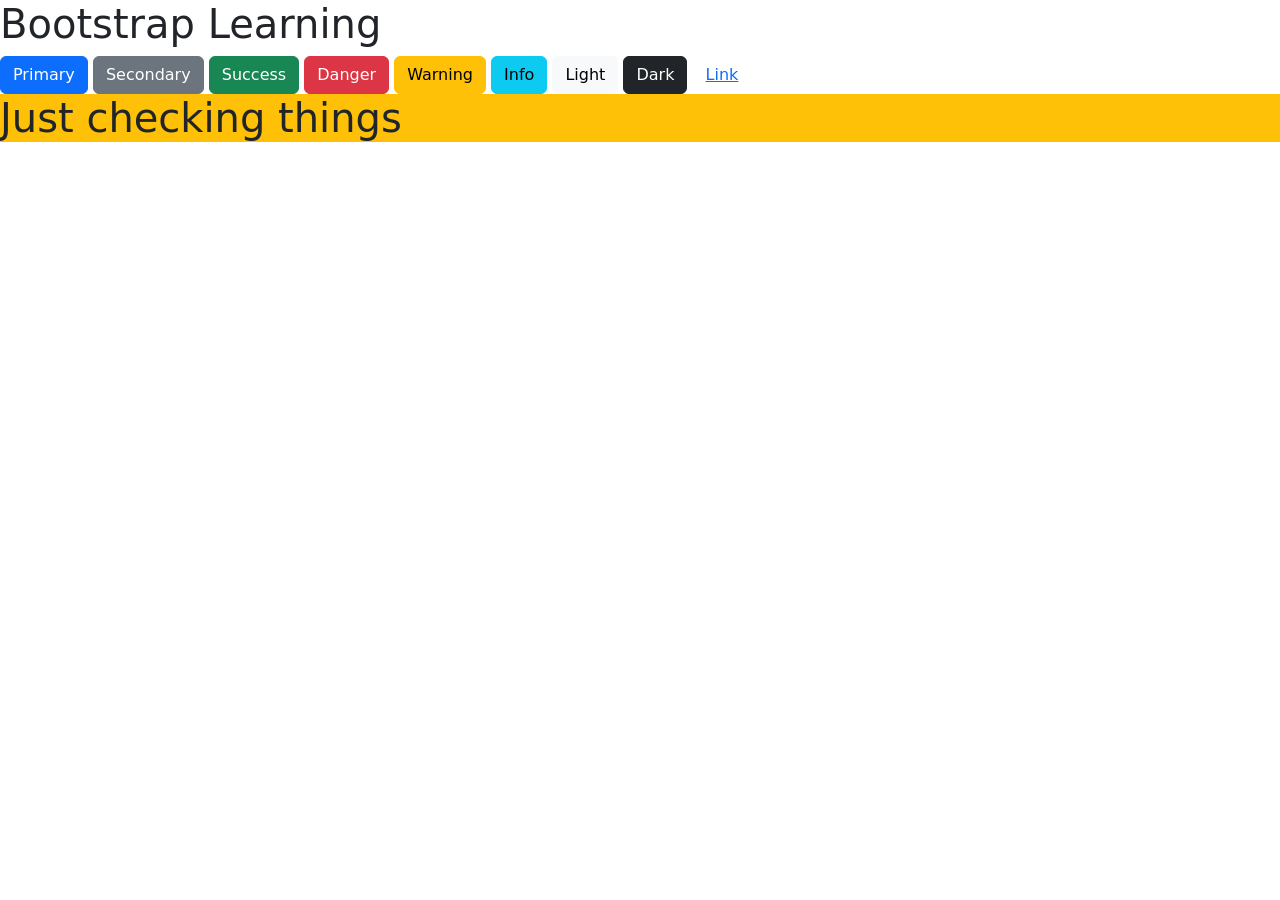
==== index.html @ d4904fa9 "20-06-2026 WORK" ====
<!doctype html>
<html lang="en">
  <head>
    <meta charset="utf-8">
    <meta name="viewport" content="width=device-width, initial-scale=1">
    <title>Bootstrap</title>
    <link href="https://cdn.jsdelivr.net/npm/bootstrap@5.3.8/dist/css/bootstrap.min.css" rel="stylesheet" integrity="sha384-sRIl4kxILFvY47J16cr9ZwB07vP4J8+LH7qKQnuqkuIAvNWLzeN8tE5YBujZqJLB" crossorigin="anonymous">
  </head>
  <body>
    <h1>Bootstrap Learning</h1>
    <button type="button" class="btn btn-primary">Primary</button>
<button type="button" class="btn btn-secondary">Secondary</button>
<button type="button" class="btn btn-success">Success</button>
<button type="button" class="btn btn-danger">Danger</button>
<button type="button" class="btn btn-warning">Warning</button>
<button type="button" class="btn btn-info">Info</button>
<button type="button" class="btn btn-light">Light</button>
<button type="button" class="btn btn-dark">Dark</button>

<button type="button" class="btn btn-link">Link</button>
<div class="bg-warning"><h1>Just checking things</h1></div>
    <script src="https://cdn.jsdelivr.net/npm/bootstrap@5.3.8/dist/js/bootstrap.bundle.min.js" integrity="sha384-FKyoEForCGlyvwx9Hj09JcYn3nv7wiPVlz7YYwJrWVcXK/BmnVDxM+D2scQbITxI" crossorigin="anonymous"></script>
  </body>
</html>
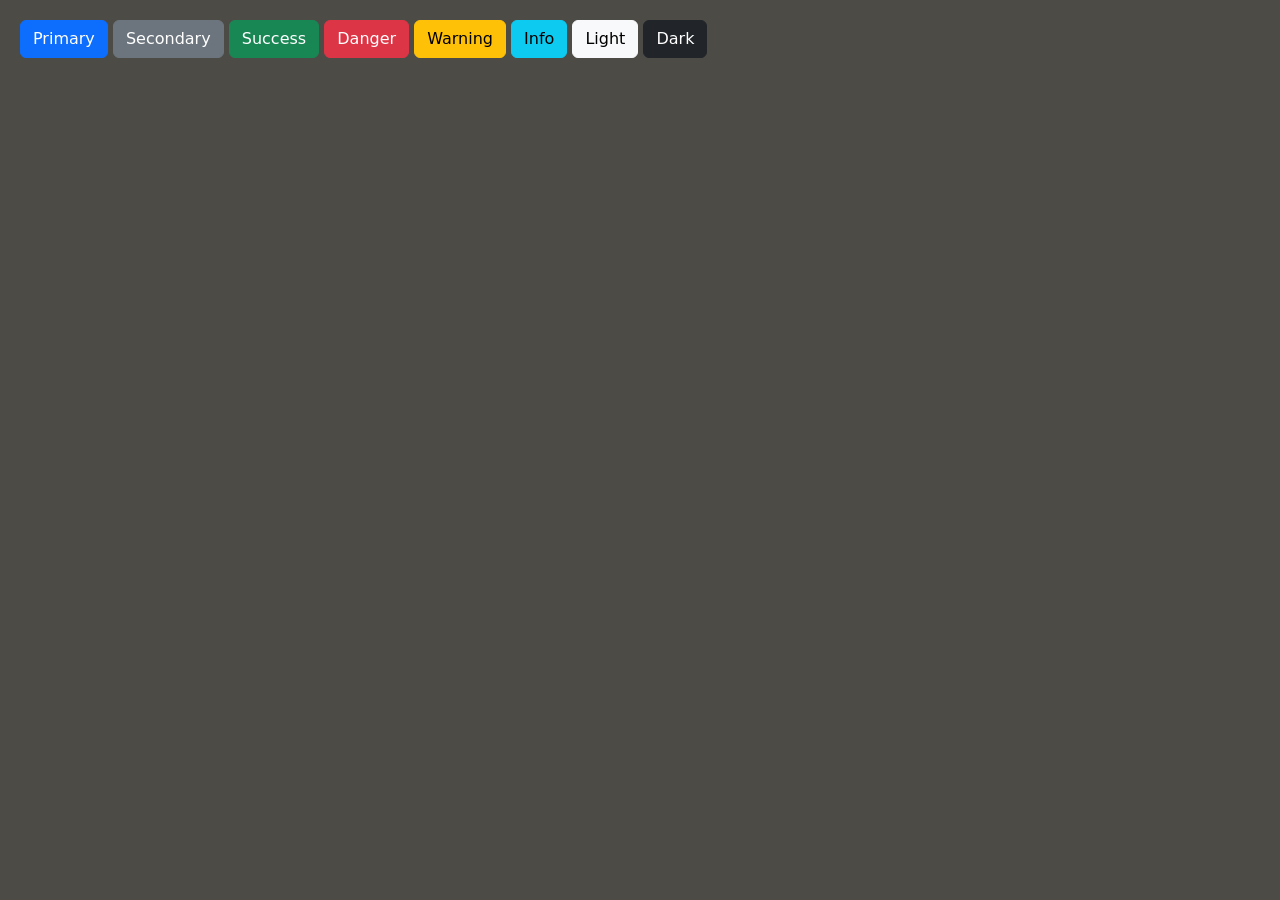
==== commit 1052ffbc: "Learning" ====
--- a/index.html
+++ b/index.html
@@ -1,13 +1,13 @@
-<!doctype html>
+<!DOCTYPE html>
 <html lang="en">
-  <head>
-    <meta charset="utf-8">
-    <meta name="viewport" content="width=device-width, initial-scale=1">
-    <title>Bootstrap</title>
-    <link href="https://cdn.jsdelivr.net/npm/bootstrap@5.3.8/dist/css/bootstrap.min.css" rel="stylesheet" integrity="sha384-sRIl4kxILFvY47J16cr9ZwB07vP4J8+LH7qKQnuqkuIAvNWLzeN8tE5YBujZqJLB" crossorigin="anonymous">
-  </head>
-  <body>
-    <h1>Bootstrap Learning</h1>
+<head>
+    <meta charset="UTF-8">
+    <meta name="viewport" content="width=device-width, initial-scale=1.0">
+    <title>Bootstrap Learning</title>
+    <link rel="icon" type="image/x-icon" href="https://getbootstrap.com/docs/4.1/assets/img/bootstrap-stack.png">
+    <link href="https://cdn.jsdelivr.net/npm/bootstrap@5.3.0/dist/css/bootstrap.min.css" rel="stylesheet">
+</head>
+<body style="padding: 20px;background-color: #4d4b46;">
     <button type="button" class="btn btn-primary">Primary</button>
 <button type="button" class="btn btn-secondary">Secondary</button>
 <button type="button" class="btn btn-success">Success</button>
@@ -16,9 +16,6 @@
 <button type="button" class="btn btn-info">Info</button>
 <button type="button" class="btn btn-light">Light</button>
 <button type="button" class="btn btn-dark">Dark</button>
-
-<button type="button" class="btn btn-link">Link</button>
-<div class="bg-warning"><h1>Just checking things</h1></div>
-    <script src="https://cdn.jsdelivr.net/npm/bootstrap@5.3.8/dist/js/bootstrap.bundle.min.js" integrity="sha384-FKyoEForCGlyvwx9Hj09JcYn3nv7wiPVlz7YYwJrWVcXK/BmnVDxM+D2scQbITxI" crossorigin="anonymous"></script>
-  </body>
+</body>
+<script src="https://cdn.jsdelivr.net/npm/bootstrap@5.3.0/dist/js/bootstrap.bundle.min.js"></script>
 </html>
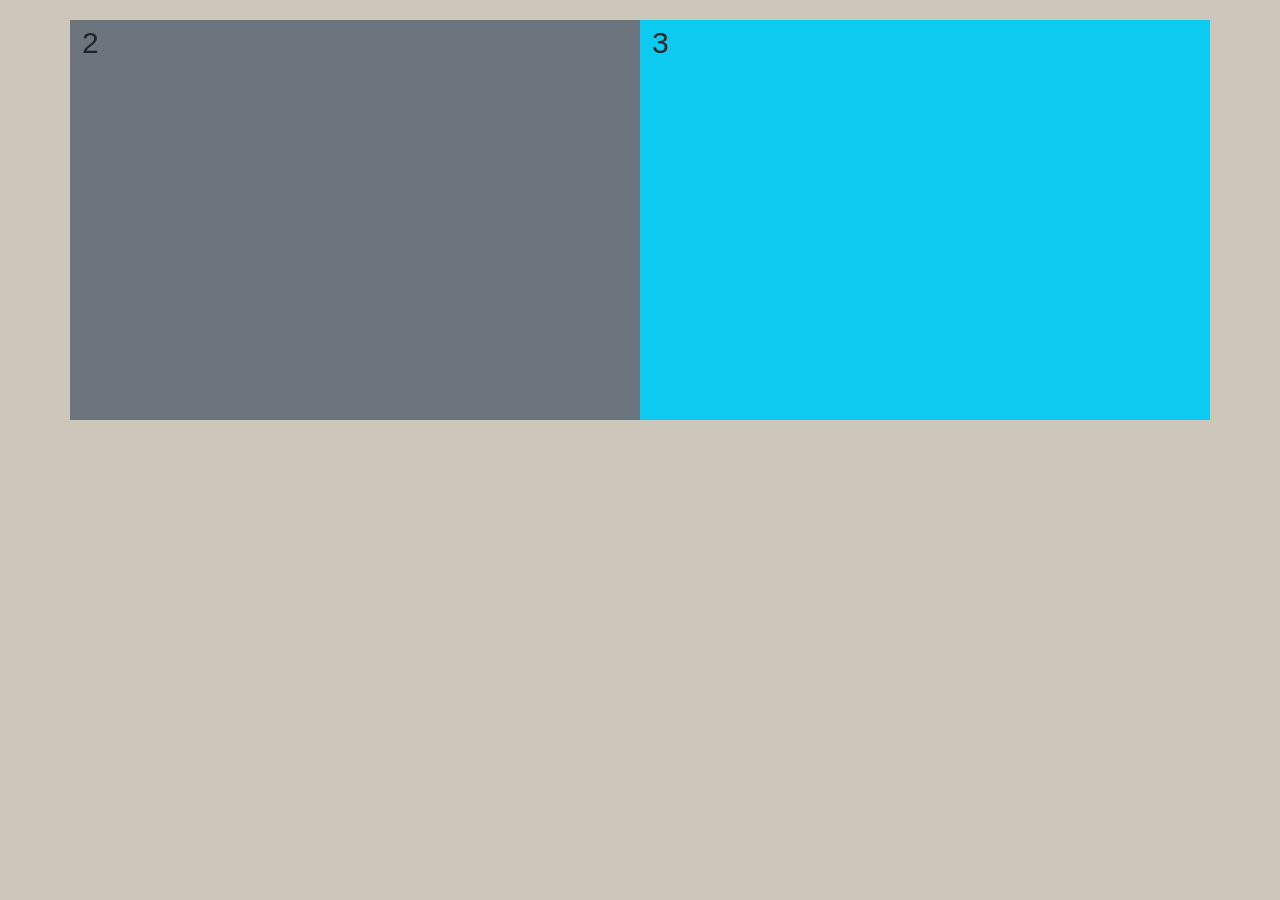
==== commit 47cbc934: "1 hour 47 minutes Done" ====
--- a/index.html
+++ b/index.html
@@ -6,16 +6,69 @@
     <title>Bootstrap Learning</title>
     <link rel="icon" type="image/x-icon" href="https://getbootstrap.com/docs/4.1/assets/img/bootstrap-stack.png">
     <link href="https://cdn.jsdelivr.net/npm/bootstrap@5.3.0/dist/css/bootstrap.min.css" rel="stylesheet">
+    <style>
+        * {
+           padding:0;
+           margin:0;
+           box-sizing: border-box;
+        }
+    </style>
 </head>
-<body style="padding: 20px;background-color: #4d4b46;">
-    <button type="button" class="btn btn-primary">Primary</button>
-<button type="button" class="btn btn-secondary">Secondary</button>
-<button type="button" class="btn btn-success">Success</button>
-<button type="button" class="btn btn-danger">Danger</button>
-<button type="button" class="btn btn-warning">Warning</button>
-<button type="button" class="btn btn-info">Info</button>
-<button type="button" class="btn btn-light">Light</button>
-<button type="button" class="btn btn-dark">Dark</button>
+<body style="font-size: 30px; font-family:sans-serif ; background-color: #ccc7ba; padding: 20px;">
+    <div class="container">
+        <div class="row bg-warning justify-content-center" style="height:400px">  <div class="col bg-secondary ">2</div>
+            <div class="col bg-info">3</div></div>
+    </div>
+
+
+            <!-- <div class="col bg-primary align-self-center">1</div>   
+              ///////// HORIZONTAL ALIGNMENT
+            <div class="col bg-secondary align-self-start">2</div>
+            <div class="col bg-info">3</div>
+            <div class="col bg-danger align-self-center">4</div>
+         -->
+
+
+
+        <!-- <div class="row">
+            <div class="col bg-primary" style="padding:30px">div1</div>
+            <div class="col-auto bg-secondary" style="padding:30px">Arfa Munam</div>
+            <div class="col bg-info" style="padding:30px">div3</div>
+        </div> -->
+
+        
+    
+    
+    
+    
+    <!-- <div class="row bg-danger" style="padding:50px">
+        <div class="col-6 bg-warning" style="padding:50px"></div>
+        <div class="col-6 bg-info" style="padding:50px"><div class="row">
+            <div class="col-4 bg-primary">1</div>
+            <div class="col-4 bg-secondary">2</div>
+            <div class="col-4 bg-light">3</div>
+        </div></div>
+    </div> -->
+
+
+
+
+
+
+
+
+        <!-- <div class="row bg-danger" style="padding:50px">
+            <div class="col-xl-4 col-lg-5 col-md-4 col-sm-6 col-12 bg-warning" style="padding: 40px;">1</div>
+            <div class="col-xl-4 col-lg-5 col-md-2 col-sm-6 col-12 bg-info" style="padding: 40px;">2</div>
+            <div class="col-xl-4 col-lg-2 col-md-6 col-sm-12 col-12 bg-secondary" style="padding: 40px;">3</div>
+        </div> -->
+
+    <!-- BREAKPOINTS
+    - sm md lg xl xxl 
+    col-md-12
+    col-sm-3
+    -->
+    
 </body>
 <script src="https://cdn.jsdelivr.net/npm/bootstrap@5.3.0/dist/js/bootstrap.bundle.min.js"></script>
 </html>
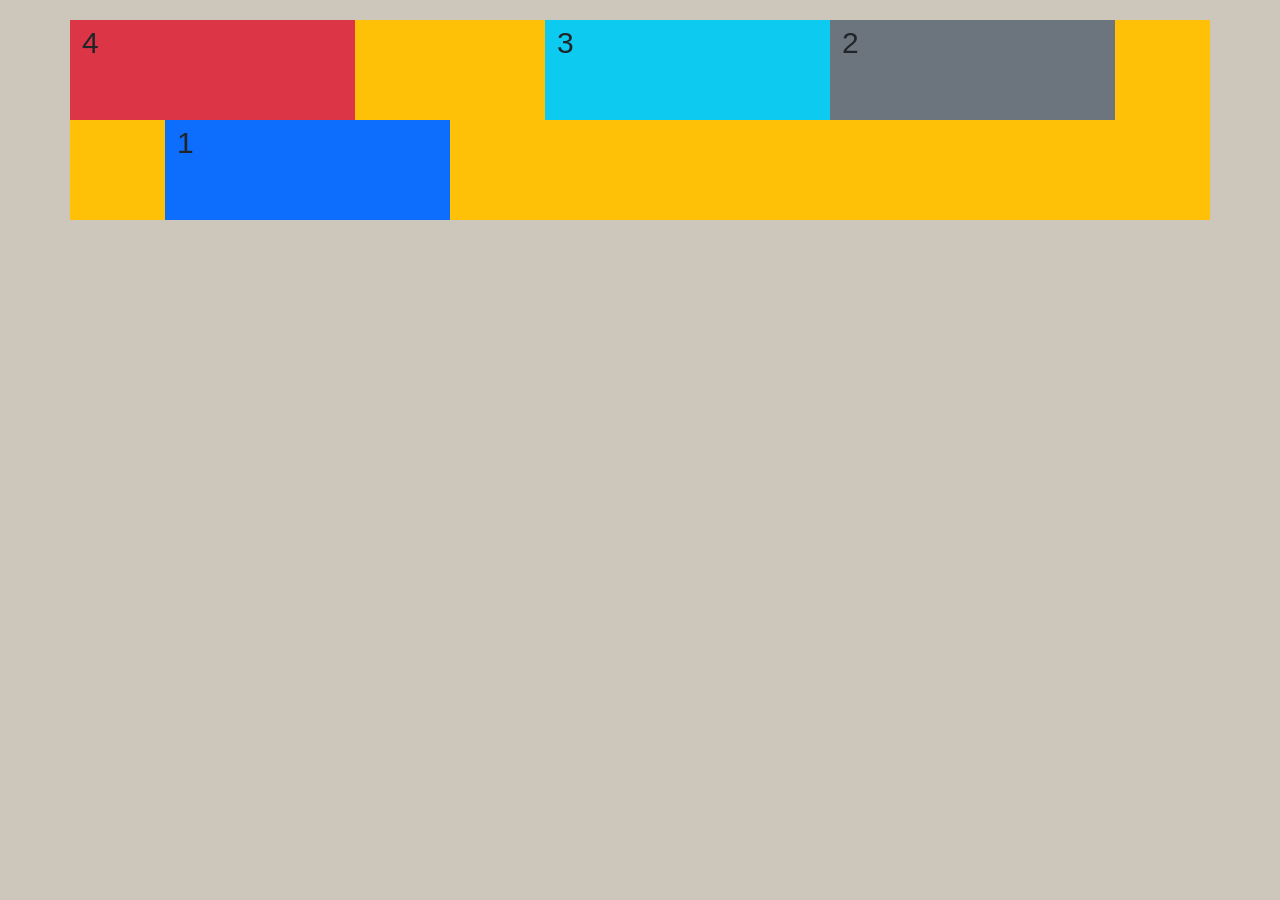
==== commit c52a5069: "2 hour complete" ====
--- a/index.html
+++ b/index.html
@@ -15,18 +15,34 @@
     </style>
 </head>
 <body style="font-size: 30px; font-family:sans-serif ; background-color: #ccc7ba; padding: 20px;">
-    <div class="container">
-        <div class="row bg-warning justify-content-center" style="height:400px">  <div class="col bg-secondary ">2</div>
-            <div class="col bg-info">3</div></div>
-    </div>
+   <div class="container bg-success" style="height:200px">
+   <div class="row bg-warning" style="height:200px;">
+    <!-- REORDERING -->
+     <!-- COLUMN OFFSET -->
+        <div class="col-3 offset-lg-1 bg-primary order-lg-4">1</div>
+        <div class="col-3 bg-secondary order-lg-3">2</div>
+        <div class="col-3 offset-md-2 bg-info order-lg-2">3</div>
+        <div class="col-3 bg-danger order-lg-1">4</div>
 
+   </div>
+   </div>
+    <!-- VERTICAL ALLIGNMENT -->
+     <!-- <div class="container bg-success" style="height:400px"><div class="row bg-danger" style="height:400px;">
+        <div class="col-3 bg-primary" style="align-self:start;">1</div>
+        <div class="col-3 bg-secondary" style="align-self:center;">2</div>
+        <div class="col-3 bg-info" style="align-self:end;">3</div>
+        <div class="col-3 bg-warning">4</div>
+     </div></div> -->
 
-            <!-- <div class="col bg-primary align-self-center">1</div>   
-              ///////// HORIZONTAL ALIGNMENT
-            <div class="col bg-secondary align-self-start">2</div>
-            <div class="col bg-info">3</div>
-            <div class="col bg-danger align-self-center">4</div>
-         -->
+    <!-- HORIZONTAL ALLIGNMENT
+<!-- <div class="container bg-success">
+       <!--  start end center space around between and evenly -->
+    <!-- <div class="row bg-danger" style="height:400px;justify-content:space-evenly;">
+        <div class="col-3 bg-primary">1</div>
+        <div class="col-3 bg-secondary">2</div>
+     </div></div> -->
+
+        
 
 
 
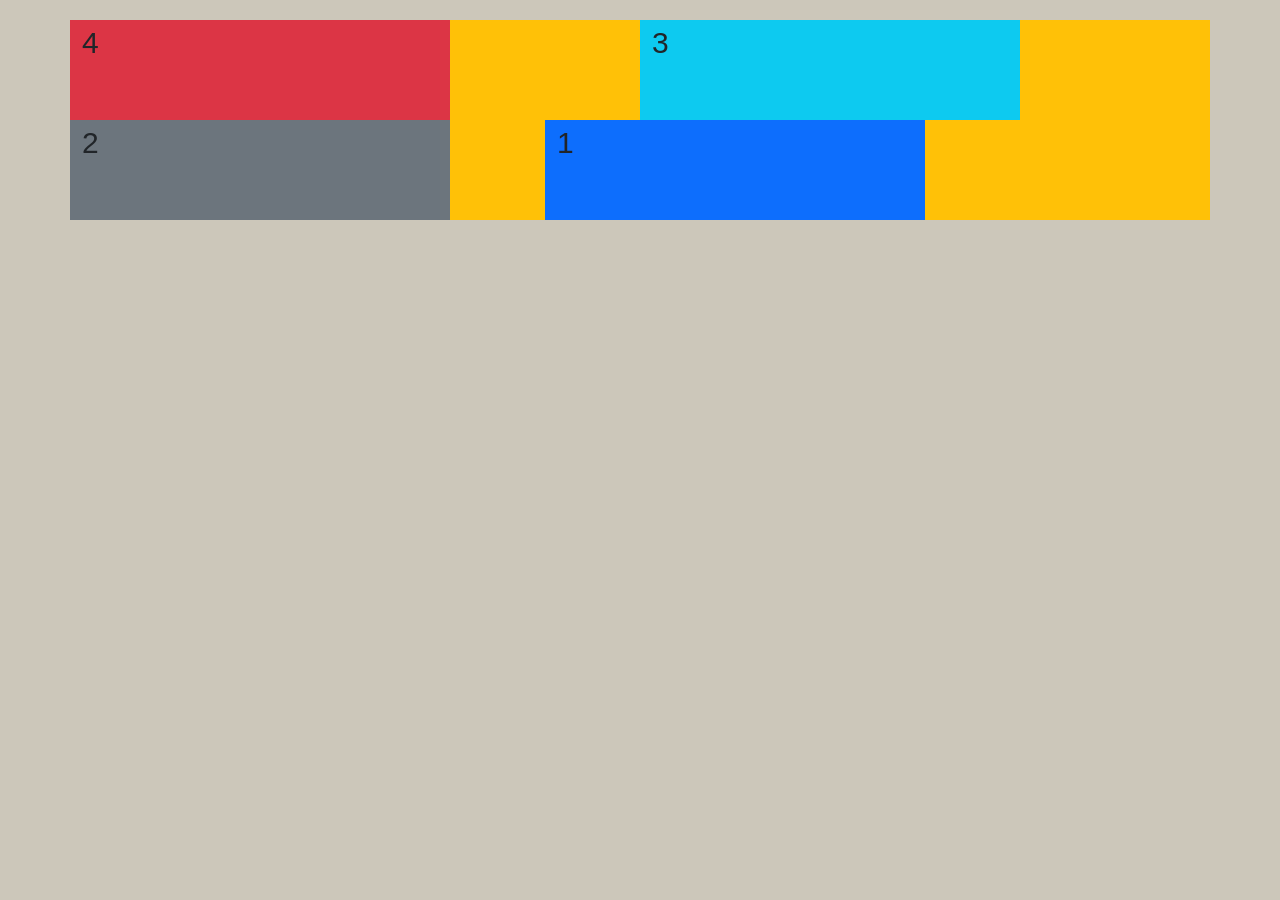
==== commit 3b421e45: "Table Complete" ====
--- a/index.html
+++ b/index.html
@@ -16,13 +16,13 @@
 </head>
 <body style="font-size: 30px; font-family:sans-serif ; background-color: #ccc7ba; padding: 20px;">
    <div class="container bg-success" style="height:200px">
-   <div class="row bg-warning" style="height:200px;">
+   <div class="row bg-warning row-cols-3" style="height:200px;">
     <!-- REORDERING -->
      <!-- COLUMN OFFSET -->
-        <div class="col-3 offset-lg-1 bg-primary order-lg-4">1</div>
-        <div class="col-3 bg-secondary order-lg-3">2</div>
-        <div class="col-3 offset-md-2 bg-info order-lg-2">3</div>
-        <div class="col-3 bg-danger order-lg-1">4</div>
+        <div class="col offset-lg-1 bg-primary order-lg-4">1</div>
+        <div class="col bg-secondary order-lg-3">2</div>
+        <div class="col offset-md-2 bg-info order-lg-2">3</div>
+        <div class="col bg-danger order-lg-1">4</div>
 
    </div>
    </div>
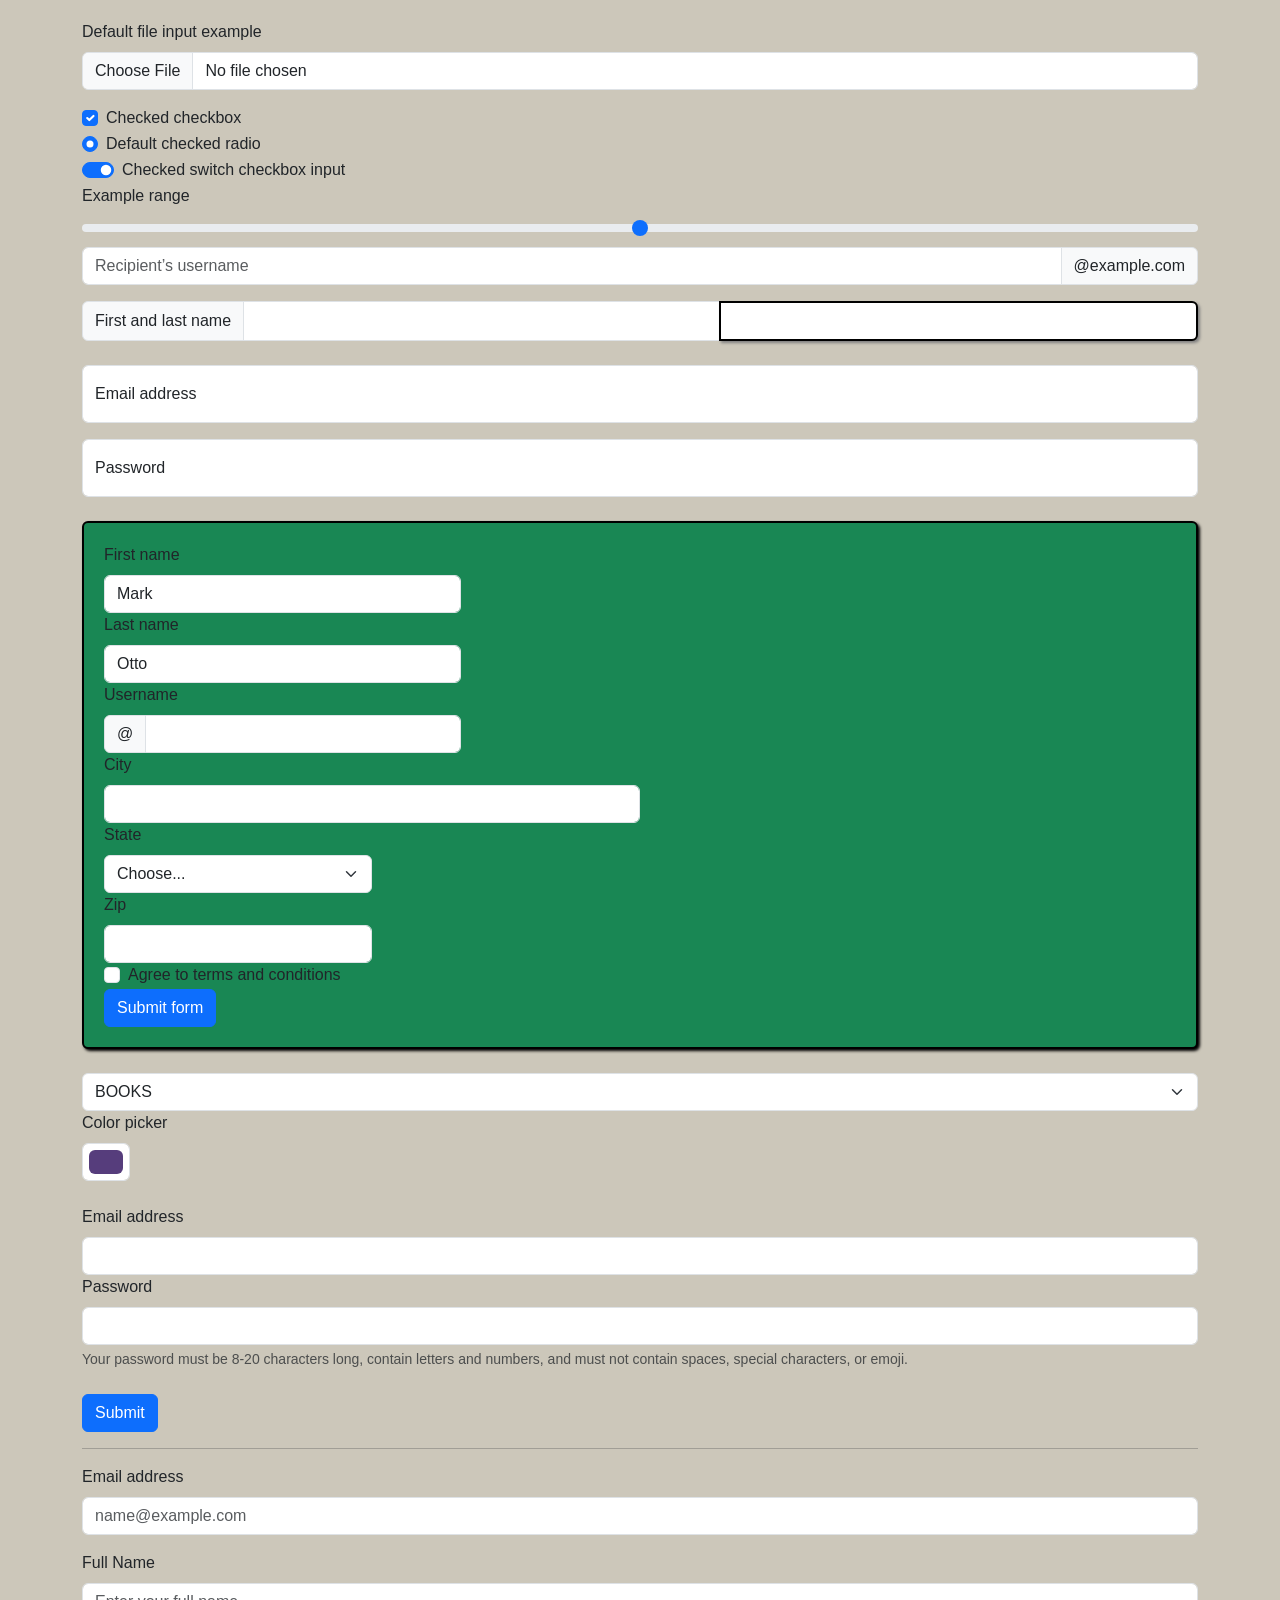
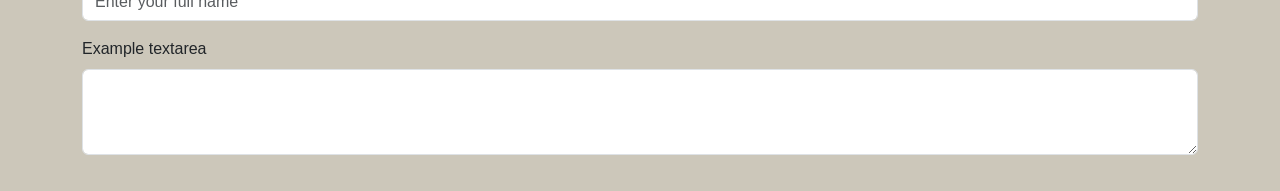
==== commit 803b245a: "2 hour 56 mint complete" ====
--- a/index.html
+++ b/index.html
@@ -14,18 +14,179 @@
         }
     </style>
 </head>
-<body style="font-size: 30px; font-family:sans-serif ; background-color: #ccc7ba; padding: 20px;">
-   <div class="container bg-success" style="height:200px">
+<body style="font-family:sans-serif ; background-color: #ccc7ba; padding: 20px;">
+
+    <div class="container"><div class="row"><div class="col-12">
+        <form action="">
+<!-- FILE SELECTION -->
+            <div class="mb-3">
+  <label for="formFile" class="form-label">Default file input example</label>
+  <input class="form-control" type="file" id="formFile">
+</div>
+
+<!-- CHECKBOX -->
+<div class="form-check">
+  <input class="form-check-input" type="checkbox" value="" id="checkChecked" checked>
+  <label class="form-check-label" for="checkChecked">
+    Checked checkbox
+  </label>
+</div>
+<!-- RADIO -->
+<div class="form-check">
+  <input class="form-check-input" type="radio" name="radioDefault" id="radioDefault2" checked>
+  <label class="form-check-label" for="radioDefault2">
+    Default checked radio
+  </label>
+</div>
+<!-- SWITCH -->
+  <div class="form-check form-switch">
+  <input class="form-check-input" type="checkbox" role="switch" id="switchCheckChecked" checked>
+  <label class="form-check-label" for="switchCheckChecked">Checked switch checkbox input</label>
+</div> 
+  <!-- RANGE -->
+
+<label for="range1" class="form-label">Example range</label>
+<input type="range" class="form-range" id="range1">
+<!-- INPUT GROUP -->
+ <div class="input-group mb-3">
+  <input type="text" class="form-control" placeholder="Recipient’s username" aria-label="Recipient’s username" aria-describedby="basic-addon2">
+  <span class="input-group-text" id="basic-addon2">@example.com</span>
+</div>
+<!-- COMBINE FIRST AND LAST NAME -->
+ <div class="input-group">
+  <span class="input-group-text">First and last name</span>
+  <input type="text" aria-label="First name" class="form-control">
+  <input type="text" aria-label="Last name" class="form-control" style="border:2px solid black;box-shadow:2px 2px 3px grey">
+</div>
+<br>
+<!-- FLOATING LABELS // PLACEHOLDER -->
+ <div class="form-floating mb-3">
+  <input type="email" class="form-control" id="floatingInput" placeholder="name@example.com">
+  <label for="floatingInput">Email address</label>
+</div>
+<div class="form-floating">
+  <input type="password" class="form-control" id="floatingPassword" placeholder="Password">
+  <label for="floatingPassword">Password</label>
+</div>
+<br>
+<!-- VALIDATION -->
+ <div class="container">
+    <div class="row"><div class="col-12 bg-success rounded" style="padding:20px;border:2px solid black;box-shadow:2px 2px 3px black;">
+      
+  <form class="row g-3 needs-validation" novalidate>
+  <div class="col-md-4">
+    <label for="validationCustom01" class="form-label">First name</label>
+    <input type="text" class="form-control" id="validationCustom01" value="Mark" required>
+    <div class="valid-feedback">
+      Looks good!
+    </div>
+  </div>
+  <div class="col-md-4">
+    <label for="validationCustom02" class="form-label">Last name</label>
+    <input type="text" class="form-control" id="validationCustom02" value="Otto" required>
+    <div class="valid-feedback">
+      Looks good!
+    </div>
+  </div>
+  <div class="col-md-4">
+    <label for="validationCustomUsername" class="form-label">Username</label>
+    <div class="input-group has-validation">
+      <span class="input-group-text" id="inputGroupPrepend">@</span>
+      <input type="text" class="form-control" id="validationCustomUsername" aria-describedby="inputGroupPrepend" required>
+      <div class="invalid-feedback">
+        Please choose a username.
+      </div>
+    </div>
+  </div>
+  <div class="col-md-6">
+    <label for="validationCustom03" class="form-label">City</label>
+    <input type="text" class="form-control" id="validationCustom03" required>
+    <div class="invalid-feedback">
+      Please provide a valid city.
+    </div>
+  </div>
+  <div class="col-md-3">
+    <label for="validationCustom04" class="form-label">State</label>
+    <select class="form-select" id="validationCustom04" required>
+      <option selected disabled value="">Choose...</option>
+      <option>...</option>
+    </select>
+    <div class="invalid-feedback">
+      Please select a valid state.
+    </div>
+  </div>
+  <div class="col-md-3">
+    <label for="validationCustom05" class="form-label">Zip</label>
+    <input type="text" class="form-control" id="validationCustom05" required>
+    <div class="invalid-feedback">
+      Please provide a valid zip.
+    </div>
+  </div>
+  <div class="col-12">
+    <div class="form-check">
+      <input class="form-check-input" type="checkbox" value="" id="invalidCheck" required>
+      <label class="form-check-label" for="invalidCheck">
+        Agree to terms and conditions
+      </label>
+      <div class="invalid-feedback">
+        You must agree before submitting.
+      </div>
+    </div>
+  </div>
+  <div class="col-12">
+    <button class="btn btn-primary" type="submit">Submit form</button>
+  </div>
+</form>
+    </div></div>
+ </div>
+<br>
+<!-- SELECT -->
+<select class="form-select" aria-label="Default select example">
+  <option selected>BOOKS</option>
+  <option value="1">Rich Dada Vs Poor Dad</option>
+  <option value="2">The Hard Thing about Hard thing</option>
+  <option value="3">Two Hundred secrets of Success</option>
+</select>
+<!-- COLOR PICKET -->
+            <label for="exampleColorInput" class="form-label">Color picker</label>
+      <input type="color" class="form-control form-control-color" id="exampleColorInput" value="#563d7c" title="Choose your color">
+        <br>
+            <label for="exampleInputEmail1" class="form-label">Email address</label>
+            <input type="email" class="form-control" id="exampleInputEmail1" aria-describedby="emailHelp">
+ <label for="inputPassword5" class="form-label">Password</label>
+<input type="password" id="inputPassword5" class="form-control" aria-describedby="passwordHelpBlock">
+<div id="passwordHelpBlock" class="form-text">
+  Your password must be 8-20 characters long, contain letters and numbers, and must not contain spaces, special characters, or emoji.
+</div> <br>
+     <button type="submit" class="btn btn-primary">Submit</button>
+
+     <hr>
+        </form>
+
+        <div class="mb-3">  <!----//margin bottom 3 -->
+  <label for="exampleFormControlInput1" class="form-label">Email address</label>
+  <input type="email" class="form-control" id="exampleFormControlInput1" placeholder="name@example.com">
+</div>
+        <div class="mb-3">  <!----//margin bottom 3 -->
+  <label for="exampleFormControlInput1" class="form-label">Full Name</label>
+  <input type="text" class="form-control" id="exampleFormControlInput1" placeholder="Enter your full name">
+</div>
+<div class="mb-3">
+  <label for="exampleFormControlTextarea1" class="form-label">Example textarea</label>
+  <textarea class="form-control" id="exampleFormControlTextarea1" rows="3"></textarea>
+</div>
+    </div></div></div>
+   <!-- <div class="container bg-success" style="height:200px">
    <div class="row bg-warning row-cols-3" style="height:200px;">
-    <!-- REORDERING -->
+    REORDERING -->
      <!-- COLUMN OFFSET -->
-        <div class="col offset-lg-1 bg-primary order-lg-4">1</div>
+        <!-- <div class="col offset-lg-1 bg-primary order-lg-4">1</div>
         <div class="col bg-secondary order-lg-3">2</div>
         <div class="col offset-md-2 bg-info order-lg-2">3</div>
         <div class="col bg-danger order-lg-1">4</div>
 
    </div>
-   </div>
+   </div> -->
     <!-- VERTICAL ALLIGNMENT -->
      <!-- <div class="container bg-success" style="height:400px"><div class="row bg-danger" style="height:400px;">
         <div class="col-3 bg-primary" style="align-self:start;">1</div>
@@ -86,5 +247,26 @@
     -->
     
 </body>
+<script>
+    // Example starter JavaScript for disabling form submissions if there are invalid fields
+(() => {
+  'use strict'
+
+  // Fetch all the forms we want to apply custom Bootstrap validation styles to
+  const forms = document.querySelectorAll('.needs-validation')
+
+  // Loop over them and prevent submission
+  Array.from(forms).forEach(form => {
+    form.addEventListener('submit', event => {
+      if (!form.checkValidity()) {
+        event.preventDefault()
+        event.stopPropagation()
+      }
+
+      form.classList.add('was-validated')
+    }, false)
+  })
+})()
+</script>
 <script src="https://cdn.jsdelivr.net/npm/bootstrap@5.3.0/dist/js/bootstrap.bundle.min.js"></script>
 </html>
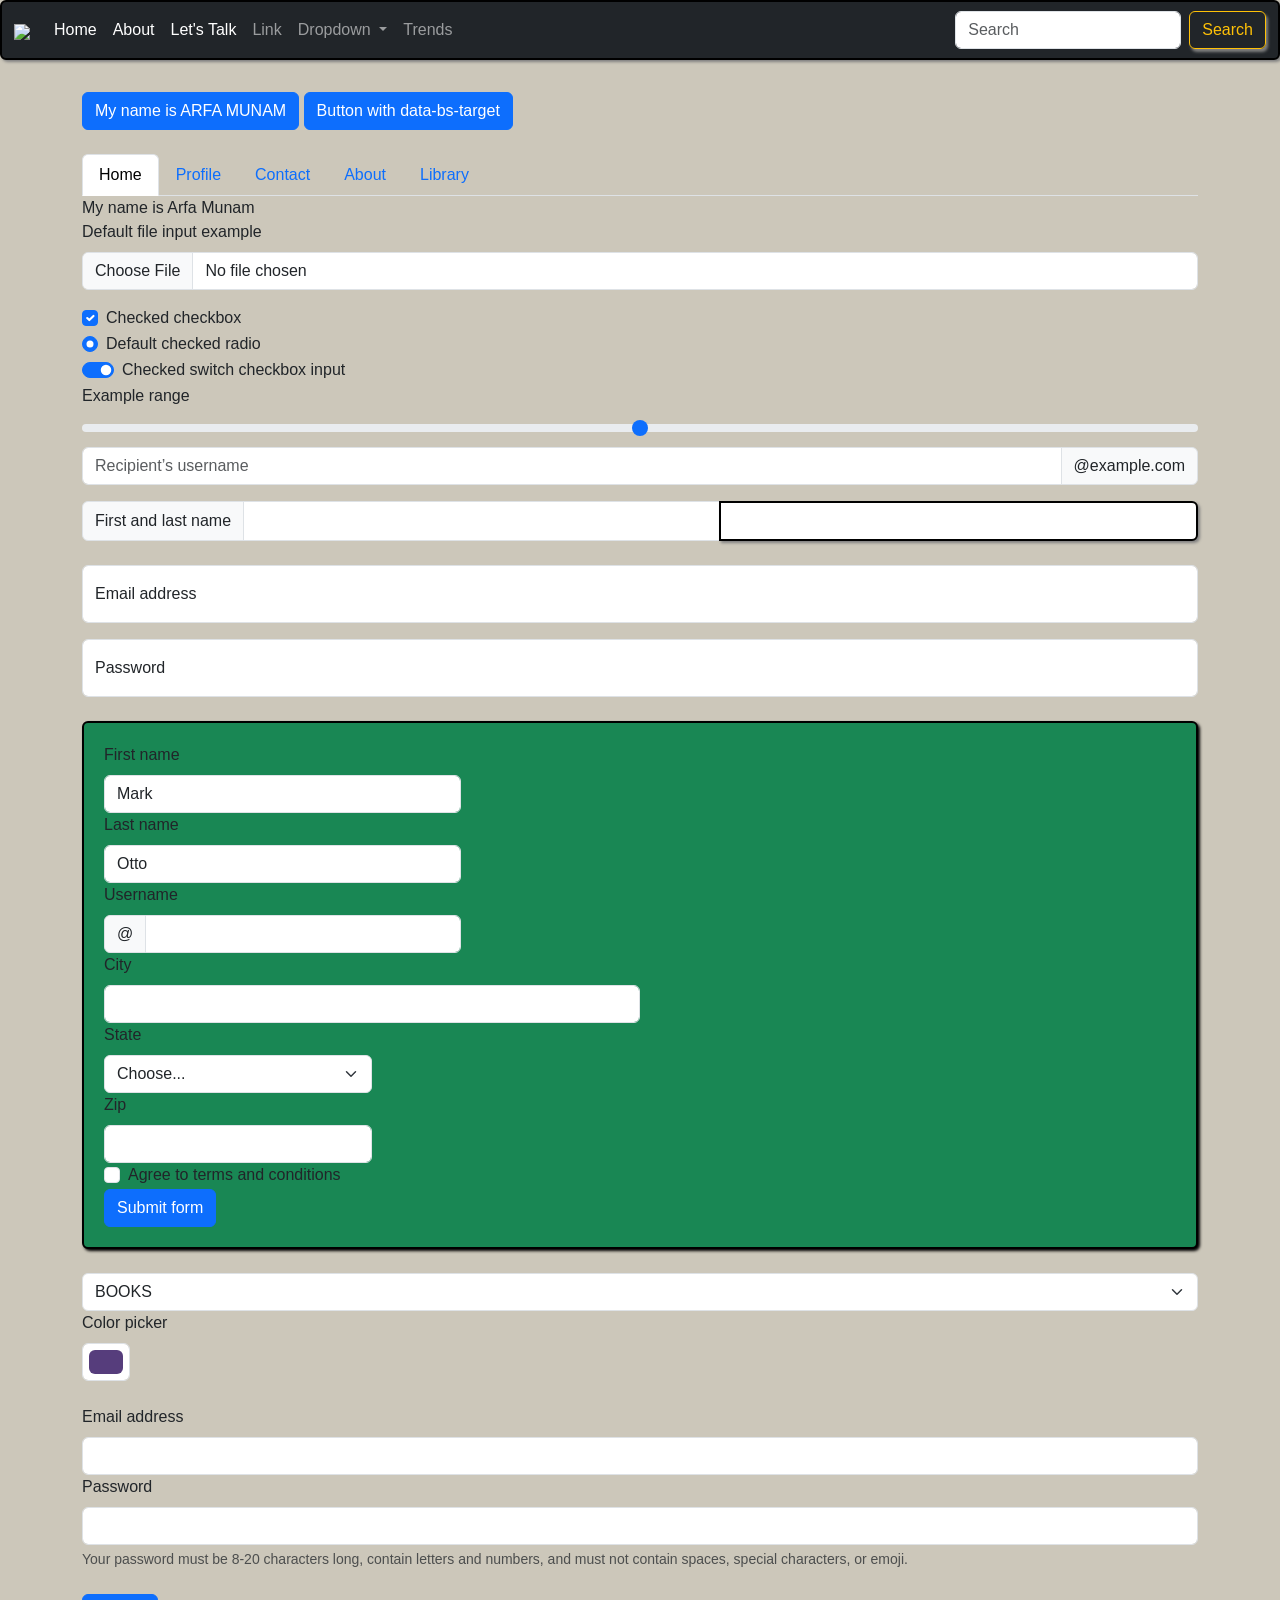
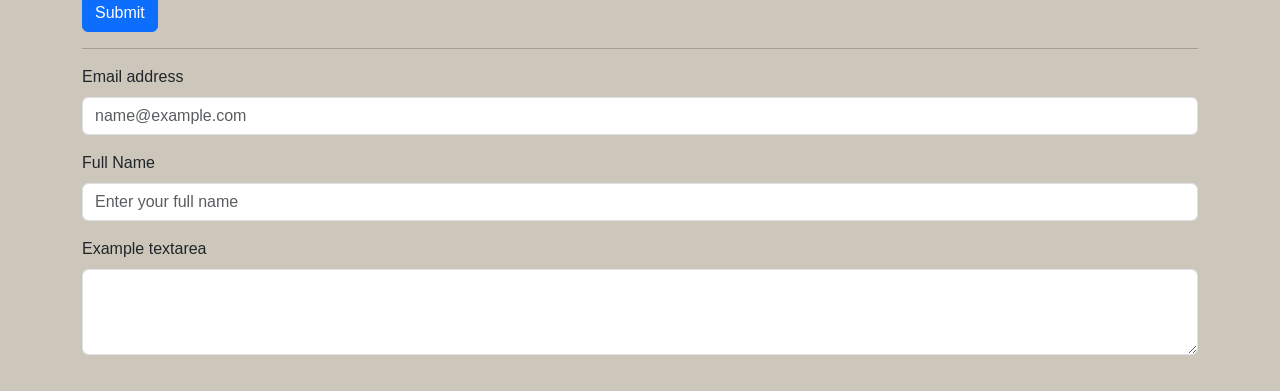
==== commit d5a0a27d: "3 hour 21 mint" ====
--- a/index.html
+++ b/index.html
@@ -15,8 +15,118 @@
     </style>
 </head>
 <body style="font-family:sans-serif ; background-color: #ccc7ba; padding: 20px;">
-
-    <div class="container"><div class="row"><div class="col-12">
+<!-- NAVBAR -->
+
+    <div class="container"><div class="row"><div class="col-12"> 
+      <!-- NAVBAR -->
+      
+       <nav class="navbar fixed-top navbar-expand-lg bg-dark navbar-dark rounded" style="border:2px solid black;box-shadow:2px 2px 3px grey;">
+  <div class="container-fluid">
+    <a class="navbar-brand" href="#"><img src="https://getbootstrap.com/docs/4.1/assets/img/bootstrap-stack.png" width="50px"></a>
+    <button class="navbar-toggler" type="button" data-bs-toggle="collapse" data-bs-target="#navbarSupportedContent" aria-controls="navbarSupportedContent" aria-expanded="false" aria-label="Toggle navigation">
+      <span class="navbar-toggler-icon"></span>
+    </button>
+    <div class="collapse navbar-collapse" id="navbarSupportedContent">
+      <ul class="navbar-nav me-auto mb-2 mb-lg-0">
+        <li class="nav-item">
+          <a class="nav-link active" aria-current="page" href="#">Home</a>
+        </li>
+        <li class="nav-item">
+          <a class="nav-link active" aria-current="page" href="#">About</a>
+        </li>
+        <li class="nav-item">
+          <a class="nav-link active" aria-current="page" href="#">Let's Talk</a>
+        </li>
+        <li class="nav-item">
+          <a class="nav-link" href="#">Link</a>
+        </li>
+        <li class="nav-item dropdown">
+          <a class="nav-link dropdown-toggle" href="#" role="button" data-bs-toggle="dropdown" aria-expanded="false">
+            Dropdown
+          </a>
+          <ul class="dropdown-menu">
+            <li><a class="dropdown-item" href="#">Action</a></li>
+            <li><a class="dropdown-item" href="#">Another action</a></li>
+            <li><a class="dropdown-item" href="#">Another action-1</a></li>
+            <li><a class="dropdown-item" href="#">Another action-2</a></li>
+            <li><hr class="dropdown-divider"></li>
+            <li><a class="dropdown-item" href="#">Something else here</a></li>
+          </ul>
+        </li>
+        <li class="nav-item">
+          <a class="nav-link" aria-disabled="false">Trends</a>
+        </li>
+      </ul>
+      <form class="d-flex" role="search">
+        <input class="form-control me-2" type="search" placeholder="Search" aria-label="Search"/>
+        <button class="btn btn-outline-warning" style="box-shadow:2px 3px 3px grey;" type="submit">Search</button>
+      </form>
+    </div>
+  </div>
+</nav>
+<br>
+<br>
+<br>
+
+<!-- OFFCANVAS -->
+ <a class="btn btn-primary" data-bs-toggle="offcanvas" href="#offcanvasExample" role="button" aria-controls="offcanvasExample">
+  My name is ARFA MUNAM
+</a>
+<button class="btn btn-primary" type="button" data-bs-toggle="offcanvas" data-bs-target="#offcanvasExample" aria-controls="offcanvasExample">
+  Button with data-bs-target
+</button>
+
+<div class="offcanvas offcanvas-start" tabindex="-1" id="offcanvasExample" aria-labelledby="offcanvasExampleLabel">
+  <div class="offcanvas-header">
+    <h5 class="offcanvas-title" id="offcanvasExampleLabel">Offcanvas</h5>
+    <button type="button" class="btn-close" data-bs-dismiss="offcanvas" aria-label="Close"></button>
+  </div>
+  <div class="offcanvas-body">
+    <div>
+      Some text as placeholder. In real life you can have the elements you have chosen. Like, text, images, lists, etc. We can write anything here. This is a simple offcanvas example. You can use it to show any content you want.
+    </div>
+    <div class="dropdown mt-3">
+      <button class="btn btn-secondary dropdown-toggle" type="button" data-bs-toggle="dropdown">
+        Dropdown button
+      </button>
+      <ul class="dropdown-menu">
+        <li><a class="dropdown-item" href="#">Action</a></li>
+        <li><a class="dropdown-item" href="#">Another action</a></li>
+        <li><a class="dropdown-item" href="#">Something else here</a></li>
+      </ul>
+    </div>
+  </div>
+</div>
+<br>
+<br>
+<!-- SCROLLSPY -->
+
+        <!-- TAB -->
+         <ul class="nav nav-tabs" id="myTab" role="tablist">
+  <li class="nav-item" role="presentation">
+    <button class="nav-link active" id="home-tab" data-bs-toggle="tab" data-bs-target="#home-tab-pane" type="button" role="tab" aria-controls="home-tab-pane" aria-selected="true">Home</button>
+  </li>
+  <li class="nav-item" role="presentation">
+    <button class="nav-link" id="profile-tab" data-bs-toggle="tab" data-bs-target="#profile-tab-pane" type="button" role="tab" aria-controls="profile-tab-pane" aria-selected="false">Profile</button>
+  </li>
+  <li class="nav-item" role="presentation">
+    <button class="nav-link" id="contact-tab" data-bs-toggle="tab" data-bs-target="#contact-tab-pane" type="button" role="tab" aria-controls="contact-tab-pane" aria-selected="false">Contact</button>
+  </li>
+  <li class="nav-item" role="presentation">
+    <button class="nav-link" id="about-tab" data-bs-toggle="tab" data-bs-target="#about-tab-pane" type="button" role="tab" aria-controls="about-tab-pane" aria-selected="false">About</button>
+  </li>
+  <li class="nav-item" role="presentation">
+    <button class="nav-link" id="disabled-tab" data-bs-toggle="tab" data-bs-target="#disabled-tab-pane" type="button" role="tab" aria-controls="disabled-tab-pane" aria-selected="false">Library</button>
+  </li>
+</ul>
+<div class="tab-content" id="myTabContent">
+  <div class="tab-pane fade show active" id="home-tab-pane" role="tabpanel" aria-labelledby="home-tab" tabindex="0">My name is Arfa Munam</div>
+  <div class="tab-pane fade" id="profile-tab-pane" role="tabpanel" aria-labelledby="profile-tab" tabindex="0">I'm a Full Stack Developer</div>
+  <div class="tab-pane fade" id="profile-tab-pane" role="tabpanel" aria-labelledby="profile-tab" tabindex="0">I'm a Full Stack Developer</div>
+  <div class="tab-pane fade" id="contact-tab-pane" role="tabpanel" aria-labelledby="contact-tab" tabindex="0">I am interested in AI Automation too</div>
+  <div class="tab-pane fade" id="about-tab-pane" role="tabpanel" aria-labelledby="about-tab" tabindex="0">About me</div>
+  <div class="tab-pane fade" id="disabled-tab-pane" role="tabpanel" aria-labelledby="disabled-tab" tabindex="0">Trying to do what I want</div>
+</div>
         <form action="">
 <!-- FILE SELECTION -->
             <div class="mb-3">
@@ -245,7 +355,8 @@
     col-md-12
     col-sm-3
     -->
-    
+    <script src="https://cdn.jsdelivr.net/npm/bootstrap@5.3.0/dist/js/bootstrap.bundle.min.js">
+</script>
 </body>
 <script>
     // Example starter JavaScript for disabling form submissions if there are invalid fields
@@ -268,5 +379,6 @@
   })
 })()
 </script>
-<script src="https://cdn.jsdelivr.net/npm/bootstrap@5.3.0/dist/js/bootstrap.bundle.min.js"></script>
+<script src="https://cdn.jsdelivr.net/npm/bootstrap@5.3.0/dist/js/bootstrap.bundle.min.js">
+</script>
 </html>
